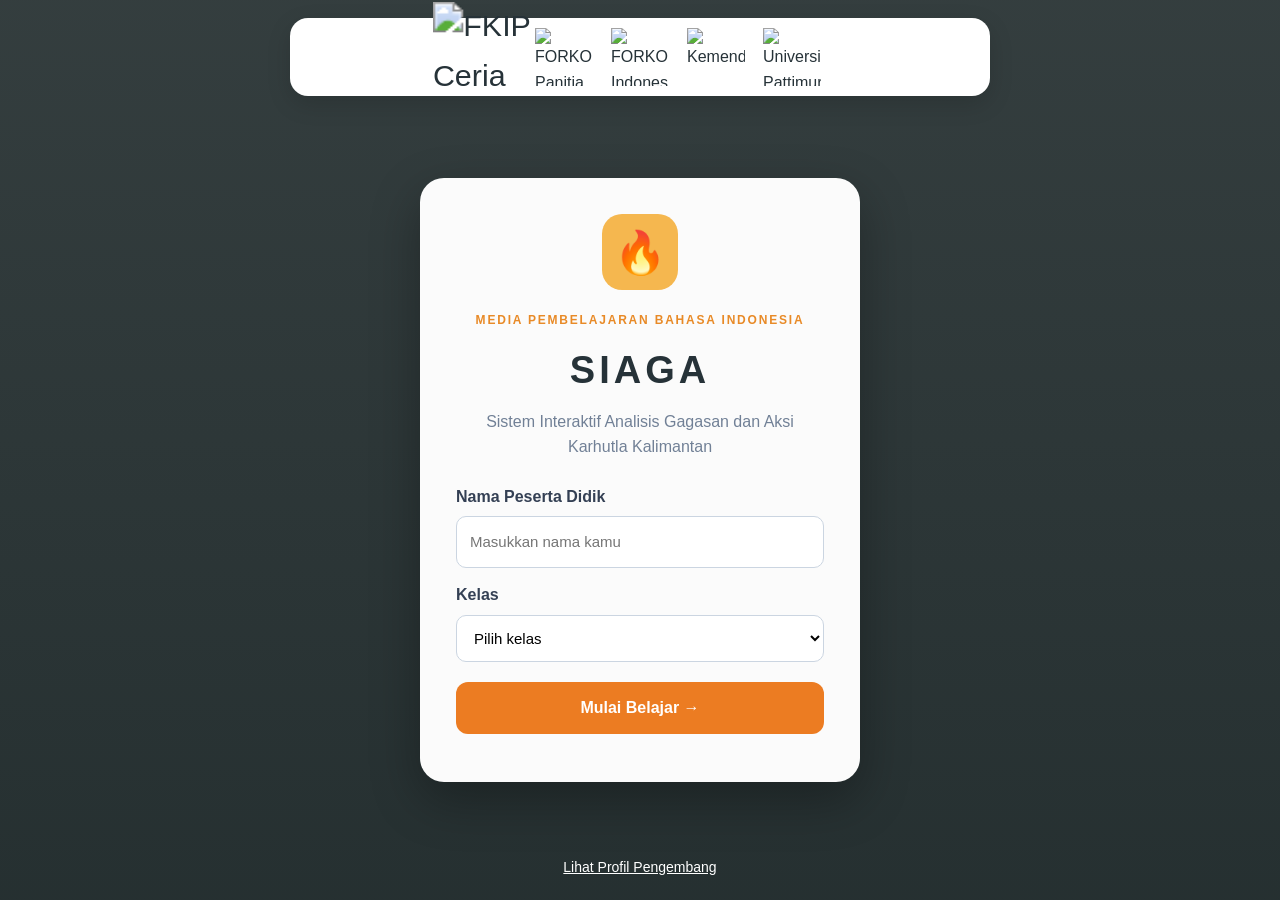
==== login.html @ 69186d51 "Add files via upload" ====
<!DOCTYPE html><html lang="id"><head><meta charset="UTF-8"><meta name="viewport" content="width=device-width,initial-scale=1.0"><title>Login - SIAGA</title><link rel="stylesheet" href="style.css"></head>
<body class="login-page">
<section class="login-organizers"><img src="/assets/logos/fkip.png" alt="FKIP Ceria"><img src="assets/logos/logo-forkom-panitia-2026.jpeg" alt="FORKOM Panitia 2026"><img src="assets/logos/logo-forkom.png" alt="FORKOM Indonesia"><img src="assets/logos/logo-kemendiktisaintek.png" alt="Kemendiktisaintek"><img src="assets/logos/logo-universitas-pattimura.png" alt="Universitas Pattimura"></section>
<main class="login-card"><div class="login-logo">🔥</div><span class="eyebrow">MEDIA PEMBELAJARAN BAHASA INDONESIA</span><h1>SIAGA</h1><p class="login-subtitle">Sistem Interaktif Analisis Gagasan dan Aksi<br>Karhutla Kalimantan</p>
<form id="loginForm"><label for="nama">Nama Peserta Didik</label><input id="nama" type="text" placeholder="Masukkan nama kamu" required><label for="kelas">Kelas</label><select id="kelas" required><option value="">Pilih kelas</option><option>VII A</option><option>VII B</option><option>VII C</option></select><button class="btn-primary full" type="submit">Mulai Belajar →</button></form><p id="loginError" class="error-message"></p></main>
<a class="login-profile-link" href="profil.html">Lihat Profil Pengembang</a><script src="login.js"></script></body></html>
---- style.css ----
*{box-sizing:border-box;margin:0;padding:0}html{scroll-behavior:smooth}body{font-family:"Segoe UI",Arial,sans-serif;background:#20282d;color:#263238;line-height:1.6}button,input,select,textarea{font:inherit}button{cursor:pointer}a{color:inherit;text-decoration:none}.eyebrow{display:inline-block;color:#e88a27;font-size:12px;font-weight:900;letter-spacing:1.8px}.eyebrow.light{color:#f4b04d}.btn-primary{border:0;border-radius:12px;background:#ec7c22;color:#fff;font-weight:800;padding:13px 20px}.btn-primary:hover{background:#d96f19;transform:translateY(-1px)}.btn-secondary{border:0;border-radius:12px;background:#eef1f2;color:#263238;font-weight:800;padding:13px 20px}.btn-secondary:hover{background:#fff}.btn-primary.full{width:100%;margin-top:20px}.nav-btn{border:0;border-radius:10px;background:#46565d;color:#fff;padding:10px 16px;font-weight:700}.nav-btn:hover{background:#5a6b72}.error-message{color:#c62828;margin-top:12px;font-size:14px}.success-text{color:#287443;font-weight:700;margin-top:12px}

/* LOGO PENYELENGGARA */
.login-organizers,.organizer-strip,.organizer-mini-strip{background:#fff}.login-organizers{position:absolute;top:18px;left:50%;transform:translateX(-50%);display:flex;justify-content:center;align-items:center;gap:18px;width:min(700px,94%);padding:10px 18px;border-radius:18px;box-shadow:0 8px 25px rgba(0,0,0,.14)}.login-organizers img{width:58px;height:58px;object-fit:contain}.organizer-strip{display:flex;justify-content:center;align-items:center;gap:18px;padding:10px 24px;min-height:58px}.organizer-label{font-size:12px;font-weight:900;letter-spacing:1.4px;color:#68767c}.organizer-strip-logos{display:flex;align-items:center;gap:16px}.organizer-strip img,.organizer-mini-strip img{width:50px;height:42px;object-fit:contain}.organizer-mini-strip{display:flex;align-items:center;justify-content:center;gap:14px;padding:8px 20px;min-height:58px;border-bottom:1px solid #e1e4e5}.organizer-mini-strip a{margin-left:12px;padding:8px 13px;border-radius:9px;background:#263238;color:#fff;font-size:12px;font-weight:800}.organizer-mini-strip a:hover{background:#e67e22} 
    .login-organizers img:first-child {
    transform: scale(1.9);
}
.organizer-strip img,
.organizer-mini-strip img {
    width: 50px;
    height: 42px;
    object-fit: contain;
}

.organizer-strip img:first-child {
    transform: scale(2.1);
}

/* LOGIN */
.login-page{min-height:100vh;padding:100px 20px 40px;background:linear-gradient(rgba(24,35,36,.88),rgba(24,35,36,.94)),url("background-karhutla.png") center/cover;display:flex;align-items:center;justify-content:center;position:relative}.login-card{width:min(440px,94%);padding:36px;border-radius:24px;background:rgba(255,255,255,.98);text-align:center;box-shadow:0 18px 50px rgba(0,0,0,.3)}.login-logo{width:76px;height:76px;margin:0 auto 16px;display:grid;place-items:center;border-radius:20px;background:#f5b74f;font-size:42px}.login-card h1{margin-top:8px;letter-spacing:4px;color:#263238;font-size:38px}.login-subtitle{color:#718096;margin:8px 0 24px}.login-card form{text-align:left}.login-card label{display:block;margin:14px 0 7px;font-weight:800;color:#344054}.login-card input,.login-card select{width:100%;padding:13px;border:1px solid #cbd5e1;border-radius:10px;font-size:15px;background:#fff}.login-profile-link{position:absolute;bottom:22px;color:#fff;text-decoration:underline;font-size:14px}

/* DASHBOARD */
.dashboard-page{display:block;min-height:100vh;padding:0;background:#20282d}.topbar{min-height:82px;padding:0 34px;display:flex;align-items:center;justify-content:space-between;background:#263238;color:#fff}.brand{display:flex;align-items:center;gap:12px}.brand strong{display:block;font-size:27px;letter-spacing:2px}.brand small{display:block;color:#b9c4c9;font-size:12px}.logo-mark{width:52px;height:52px;display:grid;place-items:center;border-radius:15px;background:#f5b74f;font-size:28px}.profile-area{display:flex;align-items:center;gap:12px}.profile-avatar{width:46px;height:46px;border-radius:50%;display:grid;place-items:center;background:#f4c275;font-size:27px}.profile-area strong{display:block;font-size:15px}.profile-area small{display:block;color:#b9c4c9;font-size:12px}.profile-link{border:0;border-radius:10px;background:#fff;color:#263238;padding:11px 15px;font-weight:800}.logout-button{border:0;border-radius:10px;background:#54656c;color:#fff;padding:11px 15px}.dashboard-container{width:min(1300px,94%);margin:0 auto;padding:26px 0 50px}.hero-section{position:relative;min-height:420px;overflow:hidden;border-radius:25px;background:linear-gradient(90deg,rgba(28,40,45,.98),rgba(28,40,45,.82));color:#fff;display:flex;align-items:center;justify-content:space-between;padding:55px}.hero-section:after{content:"";position:absolute;inset:auto -80px -180px auto;width:420px;height:420px;border-radius:50%;background:rgba(236,124,34,.09)}.hero-copy{position:relative;z-index:1;max-width:720px}.hero-copy h1{margin:10px 0 14px;font-size:clamp(36px,5vw,58px);line-height:1.08}.hero-copy>p{max-width:690px;color:#e7ecec;font-size:17px;line-height:1.7}.hero-actions{display:flex;gap:14px;margin-top:28px}.btn-primary.big{width:auto;margin-top:0;padding:15px 24px}.hero-character{position:relative;z-index:1;width:330px;display:flex;flex-direction:column;align-items:center;gap:16px}.character-circle{width:190px;height:190px;display:grid;place-items:center;border-radius:50%;background:#f5b74f;font-size:95px}.speech{max-width:300px;padding:17px 22px;border-radius:20px;background:#fff;color:#263238;text-align:center;font-weight:800;box-shadow:0 8px 20px rgba(0,0,0,.18)}.dashboard-grid{display:grid;gap:16px}.four-features{grid-template-columns:repeat(4,1fr);margin:20px 0}.feature-card{display:flex;align-items:center;gap:14px;padding:20px;border:0;border-radius:17px;background:#fff;color:#263238;text-align:left;box-shadow:0 7px 15px rgba(0,0,0,.08)}.feature-card:hover{transform:translateY(-3px)}.feature-card>span{font-size:31px}.feature-card b,.feature-card small{display:block}.feature-card small{margin-top:4px;color:#6d797d}.progress-card{display:flex;justify-content:space-between;align-items:center;gap:20px;padding:25px;border-radius:20px;background:#303b40;color:#fff}.progress-card h2{margin:7px 0}.progress-card p{color:#c7d0d3}.score-badge{min-width:130px;padding:15px;border-radius:15px;text-align:center;background:#45545a}.score-badge span{display:block;font-size:13px;color:#c7d0d3}.score-badge strong{display:block;margin-top:5px;color:#f5b74f;font-size:34px}.mission-section{margin-top:20px;padding:25px;border-radius:20px;background:#dfe3e1}.section-title{display:flex;justify-content:space-between;align-items:end;margin-bottom:20px}.section-title h2{margin-top:5px}.mission-count{padding:8px 13px;border-radius:15px;background:#f4b04d;font-weight:900}.level-map{display:grid;grid-template-columns:repeat(5,1fr);gap:15px}.level-card{min-height:170px;padding:16px 12px;border:0;border-radius:18px;background:#fff;color:#263238;box-shadow:0 7px 15px rgba(39,53,58,.15);text-align:center}.level-card:hover:not(.locked){transform:translateY(-4px)}.level-card.locked{filter:grayscale(.6);opacity:.65;cursor:not-allowed}.level-card.done{outline:3px solid #67a86e}.level-icon{width:62px;height:62px;display:grid;place-items:center;margin:0 auto 10px;border-radius:50%;background:#f0a342;font-size:30px}.level-card small,.level-card b,.level-card em{display:block}.level-card small{color:#8b9696;font-size:12px}.level-card b{margin:6px 0;font-size:14px}.level-card em{font-style:normal;color:#6c7779;font-size:11px}.site-footer{display:flex;justify-content:space-between;gap:15px;padding:25px 5%;background:#1a2226;color:#b9c4c9;font-size:12px}.footer-brand b{color:#fff;margin-right:8px}

/* MODAL */
.modal{position:fixed;inset:0;z-index:50;display:none;align-items:center;justify-content:center;padding:20px;background:rgba(0,0,0,.65)}.modal.show{display:flex}.modal-content{position:relative;width:min(650px,95%);max-height:85vh;overflow-y:auto;padding:30px;border-radius:20px;background:#fff;color:#27343a}.modal-content h2{margin-bottom:18px;color:#d66e1d}.modal-content p,.modal-content li{line-height:1.7}.modal-content li{margin-bottom:10px}.close-modal{position:absolute;right:14px;top:12px;border:0;border-radius:50%;padding:3px 10px;background:#eceff0;color:#37474f;font-size:25px}

/* LEVEL */
body.level-page{display:block;min-height:100vh;background:#20282d;color:#263238;padding:0}.level-header{min-height:78px;padding:12px 34px;display:flex;align-items:center;justify-content:space-between;background:#263238;color:#fff}.level-header-left{display:flex;gap:9px}.reflection-btn{background:#53656d}.level-brand{text-align:center}.level-brand b{display:block;font-size:22px;letter-spacing:2px}.level-brand small{display:block;color:#b9c4c9;font-size:12px}.score-mini{font-weight:900;color:#f5b74f}.level-progress-section{padding:24px 5%;background:#e1e4e3}.progress-info{display:flex;align-items:end;justify-content:space-between;gap:20px}.progress-info h1{margin-top:5px;font-size:25px}.progress-info>b{color:#5c686d}.progress-bar{width:100%;height:12px;margin-top:15px;border-radius:10px;overflow:hidden;background:#c8cecc}.progress{height:100%;width:20%;background:#e67e22;transition:width .4s}.level-dots{display:flex;justify-content:space-between;gap:10px;margin-top:13px}.level-dot{width:14px;height:14px;border-radius:50%;background:#aab3b1}.active-dot{background:#e67e22;box-shadow:0 0 0 4px rgba(230,126,34,.18)}.completed-dot{background:#55a461}.level-main-container{width:min(1000px,94%);margin:0 auto;padding:30px 0 55px}.level-title-box,.narasi-box,.dialog-box,.materi-wrapper,.tugas-box,.soal-box,.narasi-penutup{width:100%;margin-bottom:20px;padding:24px;border-radius:18px;background:#fff;box-shadow:0 7px 18px rgba(0,0,0,.12)}.level-title-box h2{margin-top:7px;color:#d66e1d;font-size:30px}.narasi-box h3,.dialog-box h3,.tugas-box h3,.soal-box h3,.narasi-penutup h3{margin-bottom:14px;color:#d66e1d}.narasi-box p,.dialog-box p,.tugas-box p,.narasi-penutup p{line-height:1.75}.dialog-item{margin-bottom:12px;padding:15px;border-radius:12px;background:#eef7fb}.dialog-item strong{display:block;margin-bottom:5px;color:#1976a8}.materi-wrapper .teks-box{display:block;margin-bottom:18px;padding:20px;border-radius:14px;background:#fff8ec;border-left:5px solid #e67e22}.teks-box h4{margin:10px 0;color:#a95113}.teks-box p,.teks-box li{line-height:1.8;text-align:justify}.teks-gambar{display:block;width:min(100%,650px);max-height:380px;height:auto;object-fit:contain;margin:0 auto 18px;border-radius:14px;background:#f1f3f3;padding:6px;box-shadow:0 4px 12px rgba(0,0,0,.12)}.soal-box{background:#fff7eb;border:2px solid #f1a347}.soal-header{display:flex;justify-content:space-between;align-items:center;margin-bottom:20px}.soal-kicker{font-size:11px;font-weight:900;letter-spacing:1.5px;color:#d66e1d}.soal-badge{padding:7px 11px;border-radius:12px;background:#f5b74f;font-size:12px;font-weight:900}.soal-item{padding:20px;margin-top:16px;border-radius:14px;background:#fff;border:1px solid #e6e8e8}.nomor-soal{display:inline-block;margin-bottom:8px;padding:5px 9px;border-radius:8px;background:#263238;color:#fff;font-size:11px;font-weight:900}.soal-pertanyaan{font-size:17px;font-weight:800;line-height:1.55;margin-bottom:14px}.pilihan-ganda{display:grid;gap:10px}.opsi-jawaban{display:flex;align-items:center;gap:11px;padding:12px;border:1px solid #dce1e2;border-radius:11px;background:#fff;cursor:pointer}.opsi-jawaban:hover{border-color:#e67e22;background:#fff9f1}.opsi-jawaban input{accent-color:#e67e22}.opsi-huruf{width:29px;height:29px;display:grid;place-items:center;border-radius:50%;background:#eef1f2;font-weight:900}.opsi-text{flex:1}.esai-textarea,.reflection-area{width:100%;min-height:150px;padding:13px;border:1px solid #ccd4d7;border-radius:11px;resize:vertical;line-height:1.6}.esai-textarea:focus,.reflection-area:focus{outline:2px solid rgba(230,126,34,.2);border-color:#e67e22}.rubrik-box{margin:12px 0 15px;padding:14px;border-radius:11px;background:#fff4db;border-left:4px solid #e67e22}.rubrik-box li{margin-left:20px}.klasifikasi-petunjuk{margin-bottom:14px;padding:10px 12px;border-radius:10px;background:#f1f4f4;font-size:13px}.klasifikasi-container{display:grid;grid-template-columns:repeat(3,1fr);gap:12px}.klasifikasi-kolom{min-height:150px;padding:13px;border:2px dashed #ccd3d3;border-radius:12px;background:#f9faf9}.klasifikasi-kolom h4{margin-bottom:10px;font-size:14px;text-align:center}.klasifikasi-item{padding:10px;margin-bottom:8px;border-radius:9px;background:#fff;border:1px solid #d9dede;cursor:pointer;font-size:13px}.klasifikasi-item:hover{background:#fff3df;border-color:#e67e22}.btn-submit{width:100%;margin-top:15px;border:0;border-radius:12px;background:#e67e22;color:#fff;padding:14px 20px;font-weight:900}.btn-submit:disabled{opacity:.55;cursor:not-allowed}.feedback-box{width:100%;margin:20px 0;padding:18px;border-radius:14px;line-height:1.6}.feedback-benar{background:#e4f7ea;border:1px solid #54b879;color:#216b3b}.feedback-salah{background:#fff0ed;border:1px solid #e37b68;color:#963d2d}.narasi-penutup{background:#eff8ef;border:1px solid #7bb981}.level-navigation{display:flex;justify-content:space-between;gap:18px;margin-top:25px}.level-navigation button{min-width:170px}.level-navigation button:disabled{opacity:.45;cursor:not-allowed}
.organizer-mini-strip img:first-child {
    transform: scale(2.2);
}
/* EVALUASI */
.evaluation-container{width:min(900px,94%);margin:0 auto;padding:30px 0 55px}.evaluation-hero{padding:26px;border-radius:18px;background:#fff;margin-bottom:20px}.evaluation-hero h1{margin:7px 0;color:#d66e1d}.eval-question{padding:20px;margin-bottom:15px;border-radius:15px;background:#fff;border:1px solid #dce1e2}.eval-question>span{font-size:11px;font-weight:900;color:#d66e1d}.eval-question h3{margin:6px 0 14px;font-size:17px}.eval-question label{display:flex;align-items:center;gap:10px;padding:10px;margin-top:8px;border:1px solid #e0e4e5;border-radius:10px}.eval-question label:hover{background:#fff7ed;border-color:#e67e22}.eval-question input{accent-color:#e67e22}.result-card{margin-top:20px;padding:25px;border-radius:18px;background:#fff}.result-card.pass{border:2px solid #62a66b}.result-card.retry{border:2px solid #e1a05e}.result-card h2{margin-bottom:8px}

/* REFLEKSI */
.reflection-page{min-height:100vh;padding:0;background:#20282d}.reflection-topbar{display:flex;justify-content:space-between;align-items:center;padding:15px 5%;background:#263238;color:#fff}.reflection-topbar a{font-weight:800}.reflection-container{width:min(800px,94%);margin:35px auto;padding:35px;border-radius:22px;background:#fff;text-align:center}.reflection-logo{font-size:50px;margin-bottom:5px}.reflection-container h1{margin:6px 0 12px;color:#d66e1d}.reflection-container>p{color:#647176}.reflection-prompts{display:grid;grid-template-columns:repeat(3,1fr);gap:10px;margin:22px 0}.reflection-prompts span{padding:12px;border-radius:11px;background:#fff5e8;font-size:13px}.reflection-container textarea{min-height:230px;text-align:left}.reflection-container .btn-primary{margin-top:15px}

/* PROFIL */
.profile-page{min-height:100vh;padding:0;background:#20282d}.profile-container{width:min(1100px,94%);margin:0 auto;padding:30px 0 55px}.profile-hero{padding:25px;border-radius:18px;background:#fff;margin-bottom:20px}.profile-hero h1{margin:6px 0;color:#d66e1d}.developer-card{display:grid;grid-template-columns:280px 1fr;gap:28px;padding:28px;border-radius:20px;background:#fff}.developer-photo-wrap{display:flex;align-items:flex-start;justify-content:center}.developer-photo{width:250px;height:330px;object-fit:cover;object-position:center top;border-radius:18px;box-shadow:0 8px 20px rgba(0,0,0,.16)}.developer-info h2{margin:7px 0 2px;color:#263238}.developer-role{color:#6b777b;margin-bottom:18px}.identity-grid{display:grid;grid-template-columns:repeat(2,1fr);gap:10px}.identity-grid>div{padding:13px;border-radius:11px;background:#f3f5f5}.identity-grid span{display:block;color:#7b8589;font-size:11px;margin-bottom:3px}.identity-grid b{font-size:13px}.identity-wide{grid-column:1/-1}.organizer-section,.media-description-card{margin-top:20px;padding:25px;border-radius:20px;background:#fff}.organizer-logos{display:flex;flex-wrap:wrap;justify-content:center;gap:25px;margin-top:20px}.organizer-logo{width:150px;display:flex;flex-direction:column;align-items:center;gap:8px;text-align:center;font-size:12px;font-weight:800}.organizer-logo img{width:110px;height:110px;object-fit:contain}.media-description-card h2{margin:6px 0 8px;color:#d66e1d}
.organizer-logo:first-child img {
    transform: scale(1.8);
}
@media(max-width:900px){.four-features{grid-template-columns:repeat(2,1fr)}.level-map{grid-template-columns:repeat(2,1fr)}.hero-section{padding:38px}.hero-character{width:270px}.developer-card{grid-template-columns:1fr}.developer-photo-wrap{justify-content:flex-start}.klasifikasi-container{grid-template-columns:1fr}.reflection-prompts{grid-template-columns:1fr}.organizer-strip{flex-wrap:wrap}.organizer-label{width:100%;text-align:center}.organizer-mini-strip{flex-wrap:wrap}.topbar{gap:12px}.profile-area>div:nth-child(2),.profile-link{display:none}}
@media(max-width:650px){.topbar{padding:12px 15px}.brand strong{font-size:20px}.brand small{font-size:10px}.profile-avatar{width:38px;height:38px;font-size:22px}.hero-section{min-height:auto;flex-direction:column;align-items:flex-start;padding:30px;gap:30px}.hero-copy h1{font-size:35px}.hero-actions{flex-direction:column}.btn-primary.big,.hero-actions .btn-secondary{width:100%}.hero-character{width:100%}.character-circle{width:140px;height:140px;font-size:70px}.four-features,.level-map{grid-template-columns:1fr}.progress-card{align-items:flex-start;flex-direction:column}.score-badge{width:100%}.level-header{padding:12px 15px}.level-header-left{gap:5px}.level-brand{display:none}.level-navigation{flex-direction:column}.level-navigation button{width:100%}.login-organizers img{width:45px;height:45px}.login-organizers{gap:7px}.login-card{padding:28px 22px}.identity-grid{grid-template-columns:1fr}.identity-wide{grid-column:auto}.developer-photo{width:220px;height:290px}.organizer-logos{gap:15px}.organizer-strip img,.organizer-mini-strip img{width:43px;height:36px}}
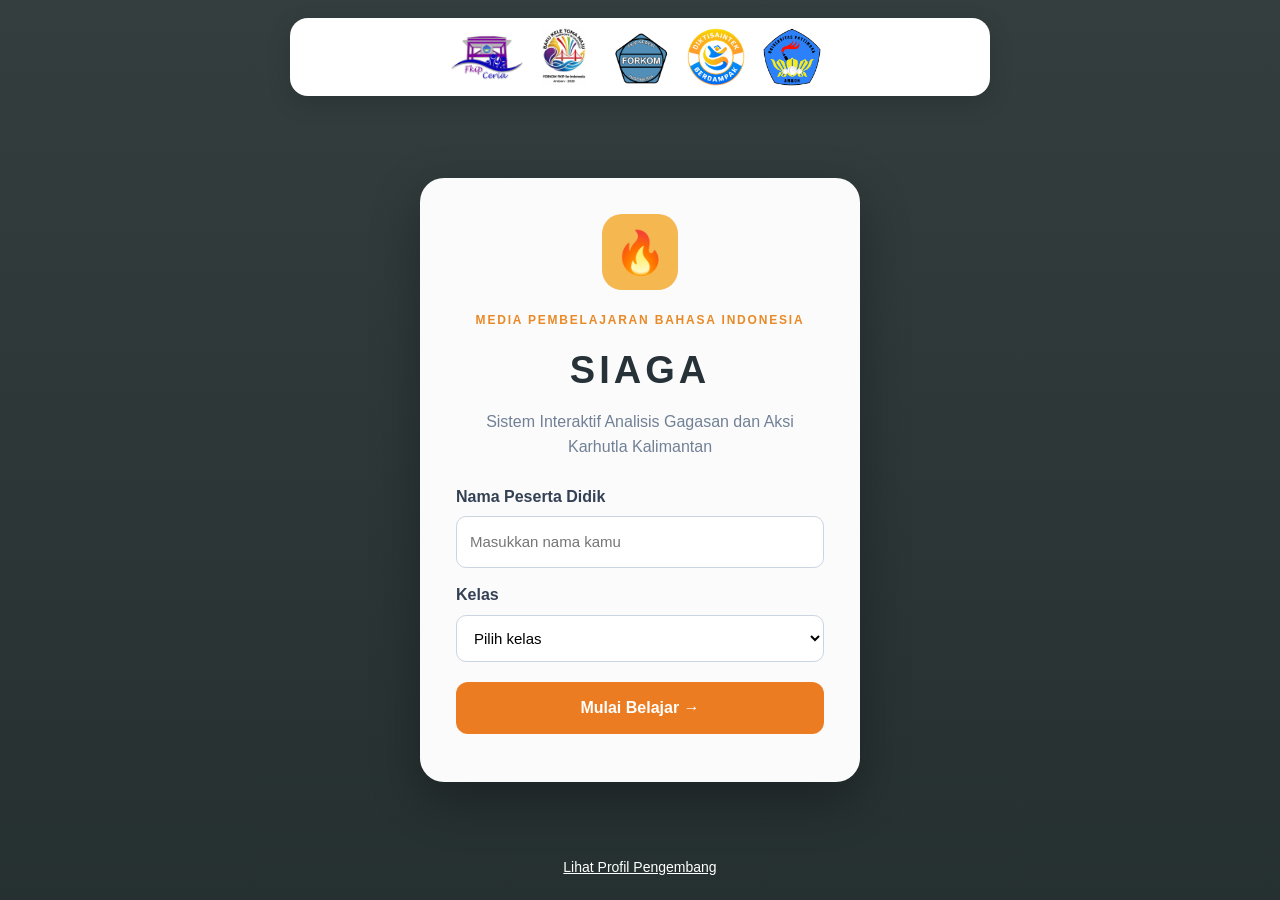
==== commit 977ec370: "Update login.html" ====
--- a/login.html
+++ b/login.html
@@ -1,6 +1,6 @@
 <!DOCTYPE html><html lang="id"><head><meta charset="UTF-8"><meta name="viewport" content="width=device-width,initial-scale=1.0"><title>Login - SIAGA</title><link rel="stylesheet" href="style.css"></head>
 <body class="login-page">
-<section class="login-organizers"><img src="/assets/logos/fkip.png" alt="FKIP Ceria"><img src="assets/logos/logo-forkom-panitia-2026.jpeg" alt="FORKOM Panitia 2026"><img src="assets/logos/logo-forkom.png" alt="FORKOM Indonesia"><img src="assets/logos/logo-kemendiktisaintek.png" alt="Kemendiktisaintek"><img src="assets/logos/logo-universitas-pattimura.png" alt="Universitas Pattimura"></section>
+<section class="login-organizers"><img src="assets/logos/fkip.png" alt="FKIP Ceria"><img src="assets/logos/logo-forkom-panitia-2026.jpeg" alt="FORKOM Panitia 2026"><img src="assets/logos/logo-forkom.png" alt="FORKOM Indonesia"><img src="assets/logos/logo-kemendiktisaintek.png" alt="Kemendiktisaintek"><img src="assets/logos/logo-universitas-pattimura.png" alt="Universitas Pattimura"></section>
 <main class="login-card"><div class="login-logo">🔥</div><span class="eyebrow">MEDIA PEMBELAJARAN BAHASA INDONESIA</span><h1>SIAGA</h1><p class="login-subtitle">Sistem Interaktif Analisis Gagasan dan Aksi<br>Karhutla Kalimantan</p>
 <form id="loginForm"><label for="nama">Nama Peserta Didik</label><input id="nama" type="text" placeholder="Masukkan nama kamu" required><label for="kelas">Kelas</label><select id="kelas" required><option value="">Pilih kelas</option><option>VII A</option><option>VII B</option><option>VII C</option></select><button class="btn-primary full" type="submit">Mulai Belajar →</button></form><p id="loginError" class="error-message"></p></main>
 <a class="login-profile-link" href="profil.html">Lihat Profil Pengembang</a><script src="login.js"></script></body></html>
